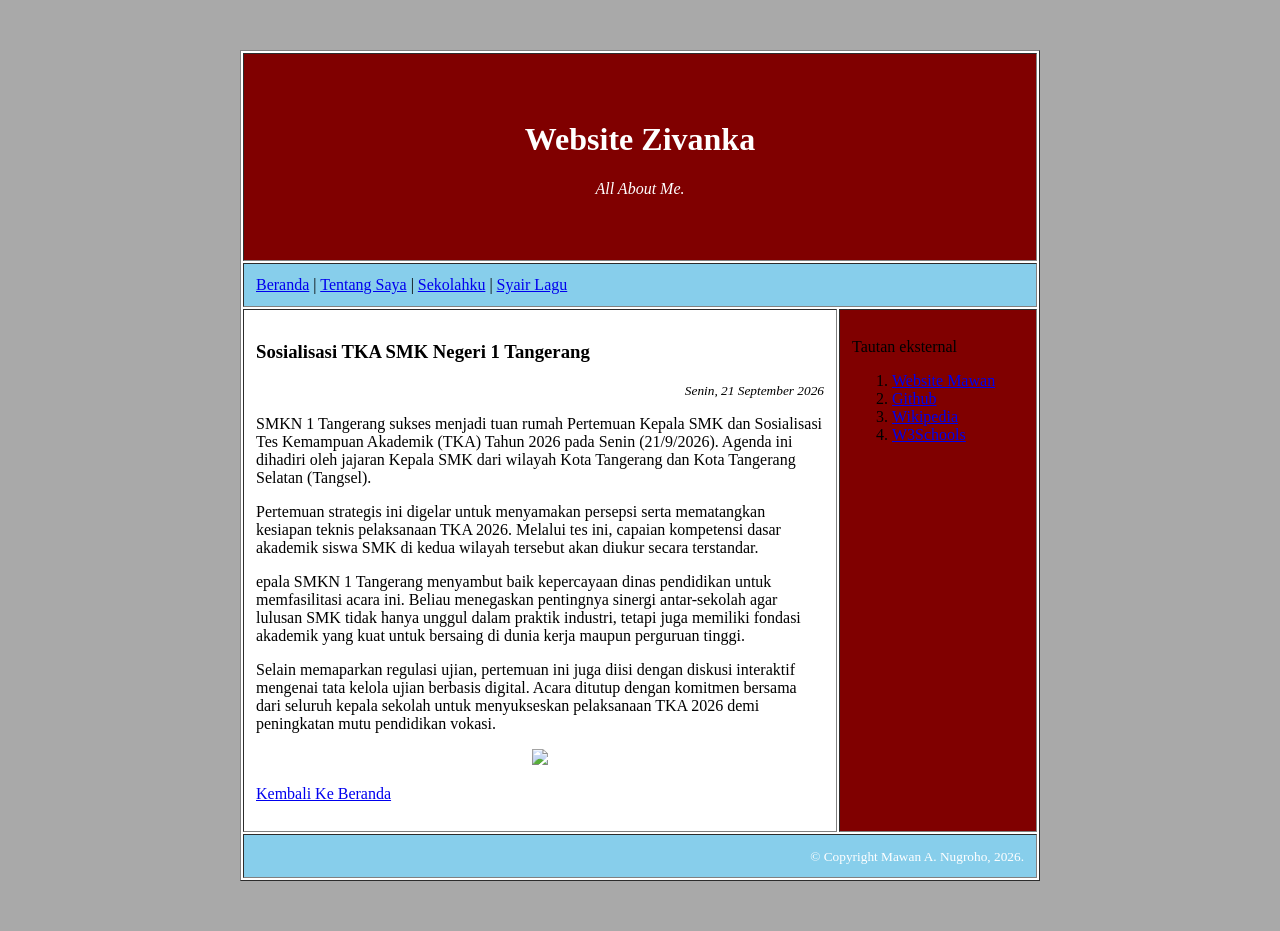
==== Berita 1.html @ db6b4c7f "Add files via upload" ====
<!DOCTYPE html>
<html lang="id">
<head>
    <title>Beranda</title>
    <link rel="icon" type="image/x-icon" href="favicon.ico">
</head>

<body bgcolor="darkgrey" background="images/background.svg">
    <!-- Halaman web tanpa CSS. Murni hanya memakai HTML -->
    <p>&nbsp;</p>
    <table border="1" width="800px" cellpadding="12px" align="center" bgcolor="white">
        <tr>
            <td colspan="2" align="center" bgcolor="maroon">
                <font color="white">
                    <p>&nbsp;</p>
                    <h1>Website Zivanka</h1>
                    <p><em>All About Me.</em></p>
                    <p>&nbsp;</p>
                </font>
            </td>
        </tr>
        <tr>
            <td colspan="2" bgcolor="skyblue">
                <a href="index.html">Beranda</a> |
                <a href="Tentang%20saya.html">Tentang Saya</a> |
                <a href="Sekolahku.html">Sekolahku</a> |
                <a href="Syair%20lagu.html">Syair Lagu</a>
            </td>
        </tr>
        <tr>
            <td width="75%">
                <!-- Content utama -->

                
                <h3>Sosialisasi TKA SMK Negeri 1 Tangerang</h3>
                <p align="right"><small><em>Senin, 21 September 2026</em></small></p>
            <p> SMKN 1 Tangerang sukses menjadi tuan rumah Pertemuan Kepala SMK dan Sosialisasi Tes Kemampuan Akademik (TKA) Tahun 2026 pada Senin (21/9/2026). Agenda ini dihadiri oleh jajaran Kepala SMK dari wilayah Kota Tangerang dan Kota Tangerang Selatan (Tangsel).</p>
                <p>Pertemuan strategis ini digelar untuk menyamakan persepsi serta mematangkan kesiapan teknis pelaksanaan TKA 2026. Melalui tes ini, capaian kompetensi dasar akademik siswa SMK di kedua wilayah tersebut akan diukur secara terstandar.</p>
                <p>epala SMKN 1 Tangerang menyambut baik kepercayaan dinas pendidikan untuk memfasilitasi acara ini. Beliau menegaskan pentingnya sinergi antar-sekolah agar lulusan SMK tidak hanya unggul dalam praktik industri, tetapi juga memiliki fondasi akademik yang kuat untuk bersaing di dunia kerja maupun perguruan tinggi.</p>
                <P>Selain memaparkan regulasi ujian, pertemuan ini juga diisi dengan diskusi interaktif mengenai tata kelola ujian berbasis digital. Acara ditutup dengan komitmen bersama dari seluruh kepala sekolah untuk menyukseskan pelaksanaan TKA 2026 demi peningkatan mutu pendidikan vokasi.</P>
                
                <center>
                <img src="image/TKA.jpg" width="400">
                    </center>
                <p><a href="index.html">Kembali Ke Beranda</a></p>

                <!-- Akhir dari content utama -->
            </td>
            <td width="25%" valign="top" bgcolor="maroon">
                <p>Tautan eksternal</p>
                <ol>
                    <li><a href="https://www.mawan.or.id">Website Mawan</a></li>
                    <li><a href="https://www.github.com">Github</a></li>
                    <li><a href="https://www.wikipedia.org">Wikipedia</a></li>
                    <li><a href="https://www.w3schools.com">W3Schools</a></li>
                </ol>
            </td>
        </tr>
        <tr>
            <td colspan="2" align="right" bgcolor="skyblue">
                <font color="white"><small>&copy; Copyright Mawan A. Nugroho, 2026.</small></font>
            </td>
        </tr>
    </table>
    <p>&nbsp;</p>
</body>

</html>
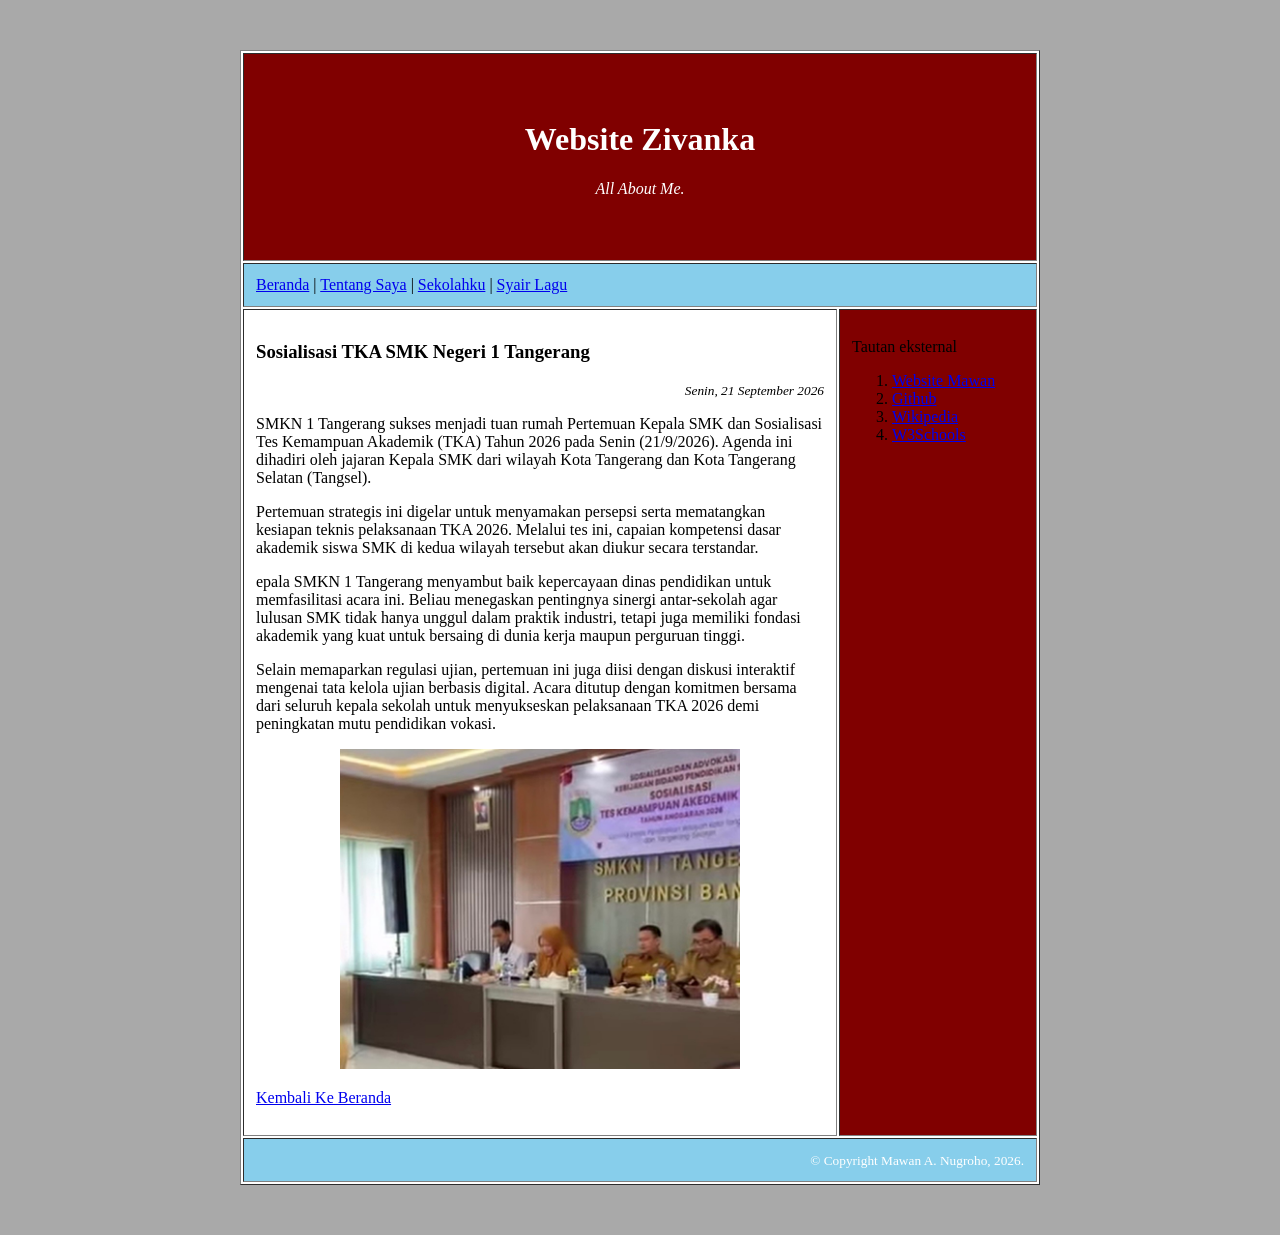
==== commit 5bd8d92c: "Update Berita 1.html" ====
--- a/Berita 1.html
+++ b/Berita 1.html
@@ -40,7 +40,7 @@
                 <P>Selain memaparkan regulasi ujian, pertemuan ini juga diisi dengan diskusi interaktif mengenai tata kelola ujian berbasis digital. Acara ditutup dengan komitmen bersama dari seluruh kepala sekolah untuk menyukseskan pelaksanaan TKA 2026 demi peningkatan mutu pendidikan vokasi.</P>
                 
                 <center>
-                <img src="image/TKA.jpg" width="400">
+                <img src="TKA.jpg" width="400">
                     </center>
                 <p><a href="index.html">Kembali Ke Beranda</a></p>
 
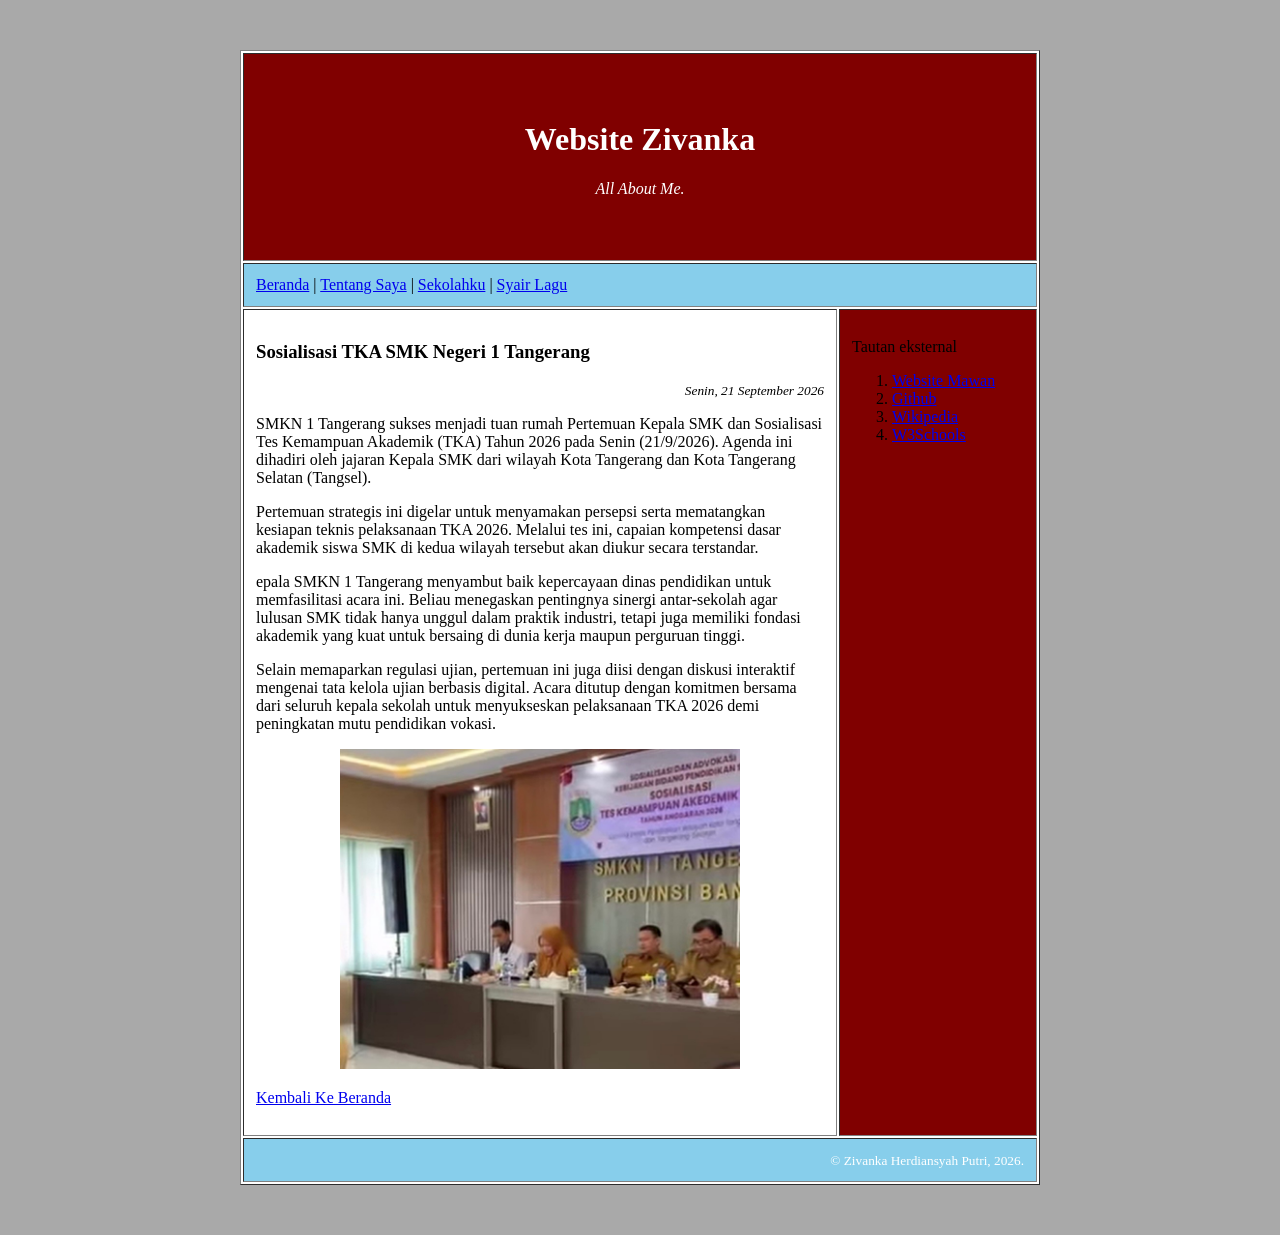
==== commit 90aad5a3: "Update Berita 1.html" ====
--- a/Berita 1.html
+++ b/Berita 1.html
@@ -58,7 +58,7 @@
         </tr>
         <tr>
             <td colspan="2" align="right" bgcolor="skyblue">
-                <font color="white"><small>&copy; Copyright Mawan A. Nugroho, 2026.</small></font>
+                <font color="white"><small>&copy; Zivanka Herdiansyah Putri, 2026.</small></font>
             </td>
         </tr>
     </table>
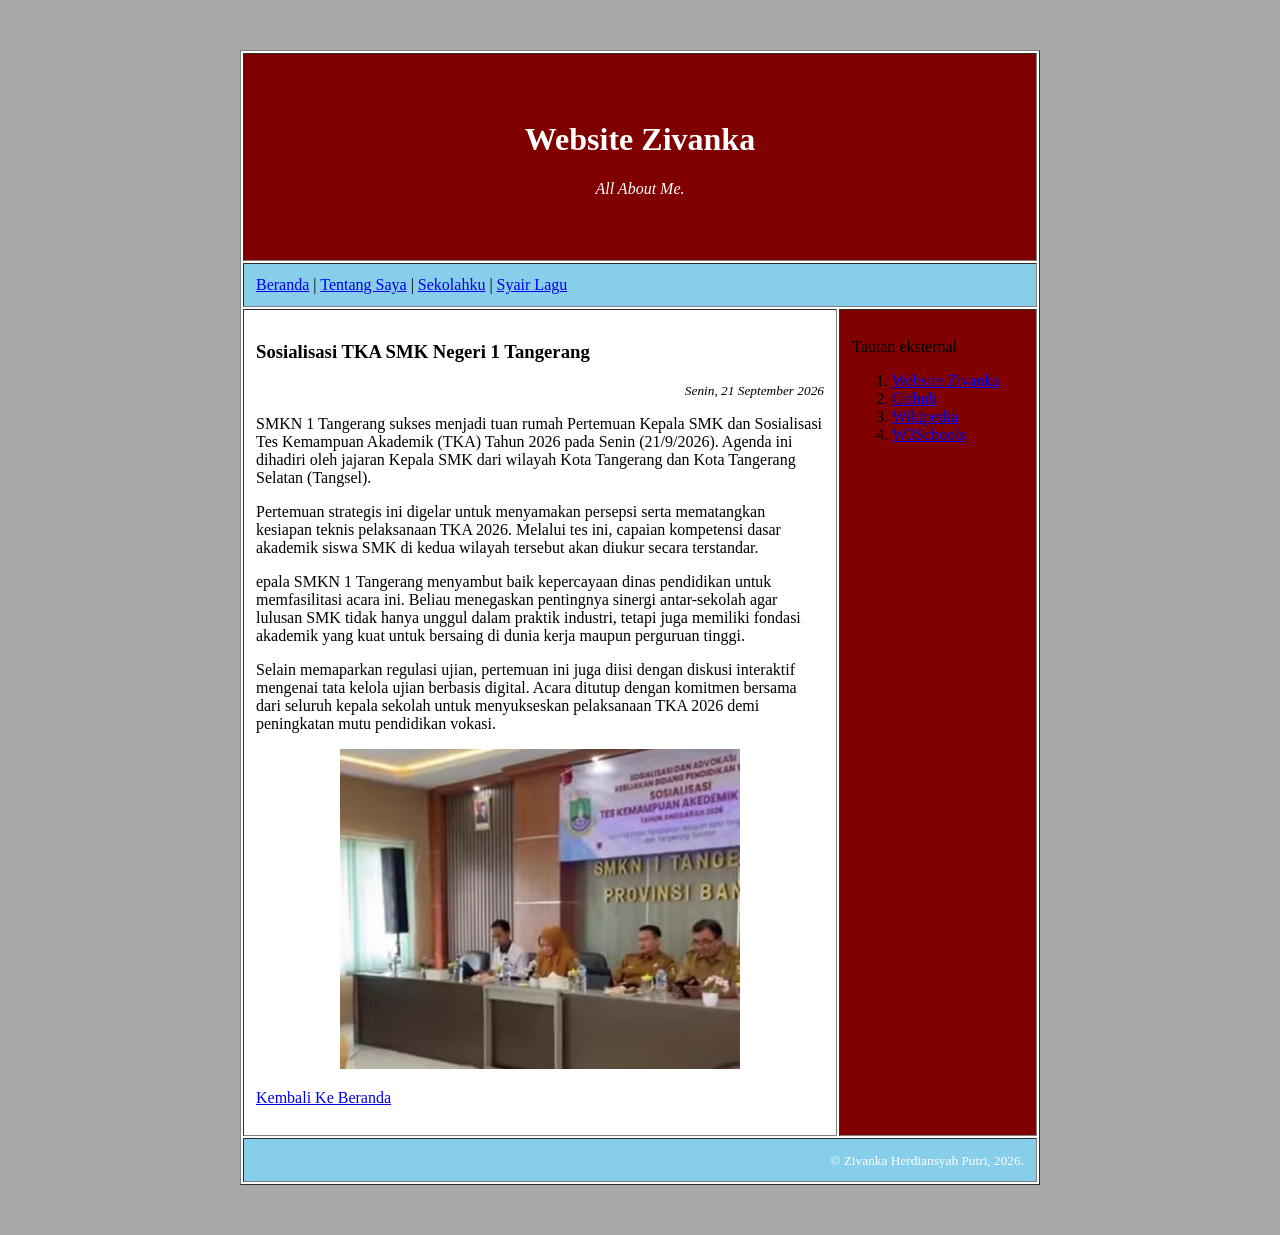
==== commit 84ee7549: "Update Berita 1.html" ====
--- a/Berita 1.html
+++ b/Berita 1.html
@@ -49,7 +49,7 @@
             <td width="25%" valign="top" bgcolor="maroon">
                 <p>Tautan eksternal</p>
                 <ol>
-                    <li><a href="https://www.mawan.or.id">Website Mawan</a></li>
+                    <li><a href="https://zivanka223.github.io/">Website Zivanka</a></li>
                     <li><a href="https://www.github.com">Github</a></li>
                     <li><a href="https://www.wikipedia.org">Wikipedia</a></li>
                     <li><a href="https://www.w3schools.com">W3Schools</a></li>
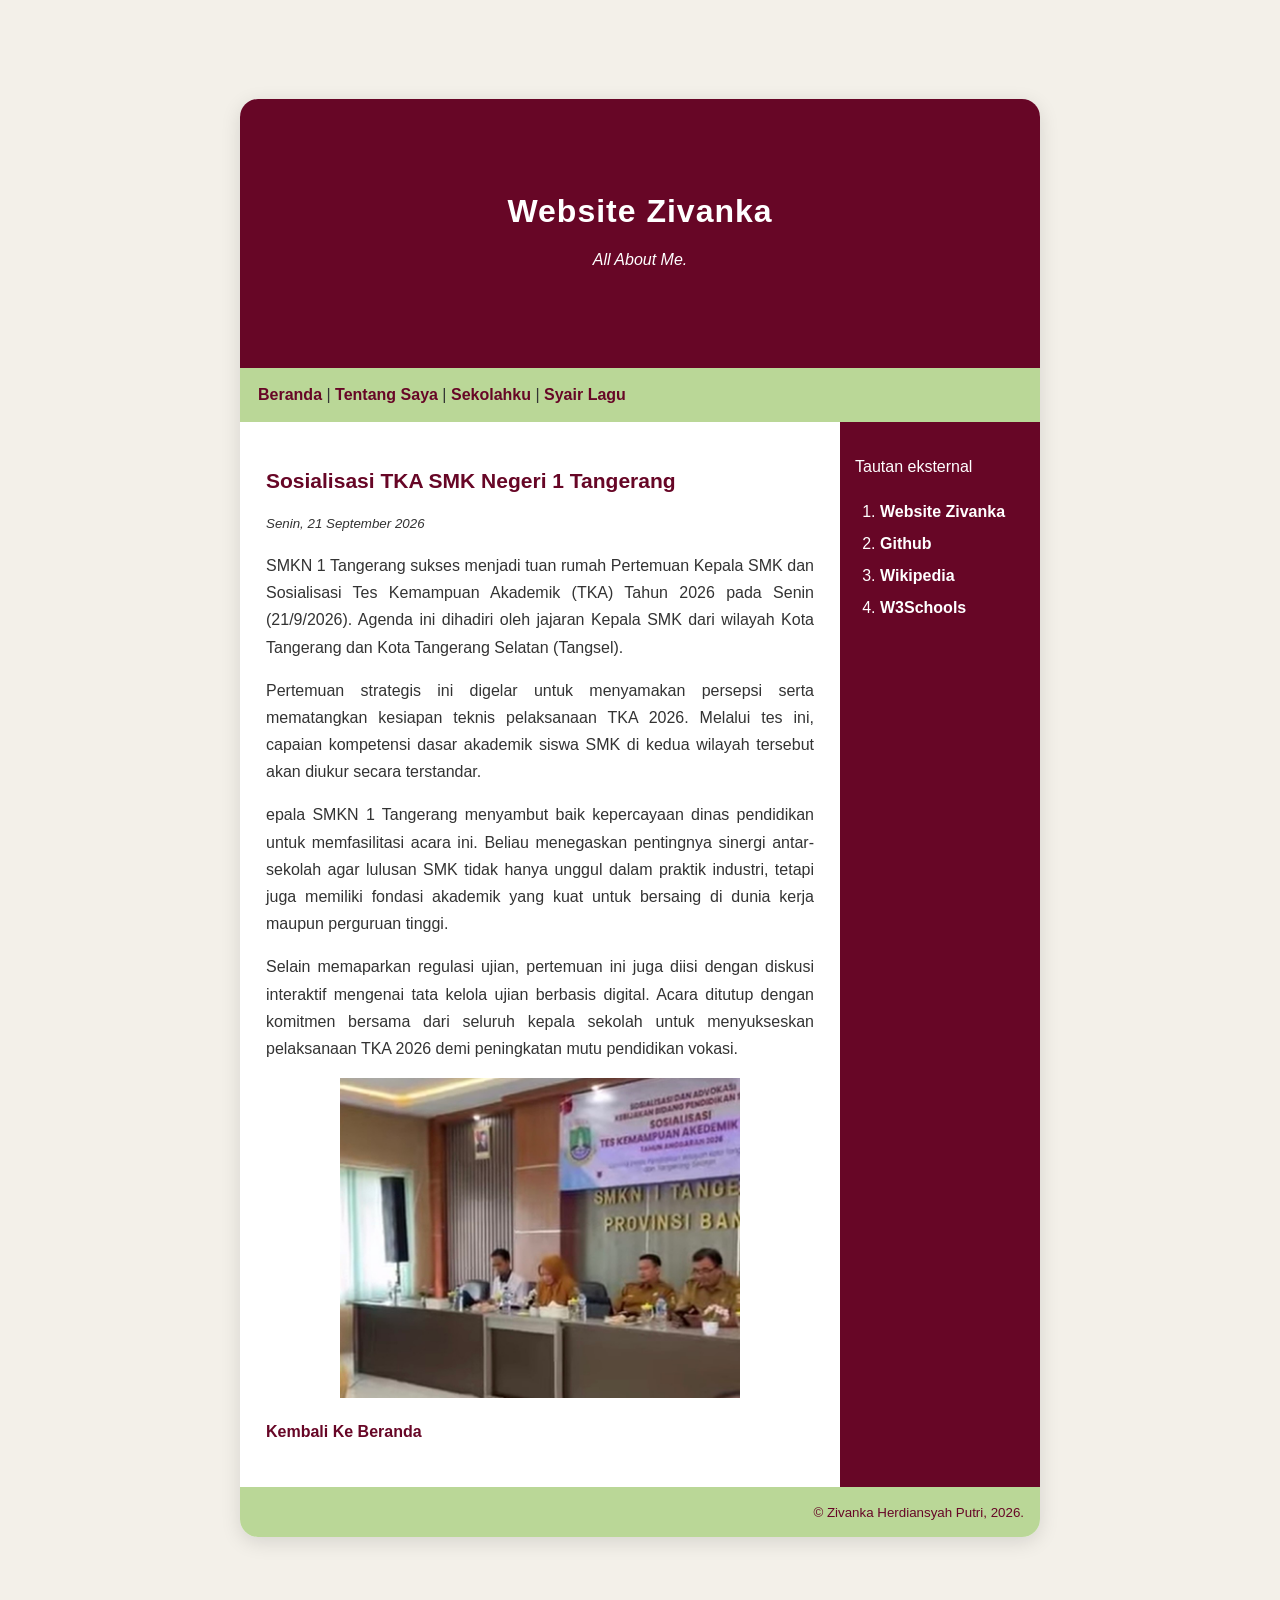
==== commit 9fc1ea73: "Update Berita 1.html" ====
--- a/Berita 1.html
+++ b/Berita 1.html
@@ -4,6 +4,130 @@
     <title>Beranda</title>
     <link rel="icon" type="image/x-icon" href="favicon.ico">
 </head>
+
+<style>
+    body {
+        background-color: #f3f0e9;
+        background-image: url("images/background.svg");
+        font-family: Arial, sans-serif;
+        color: #333333;
+        margin: 0;
+        padding: 40px 0;
+    }
+
+    table {
+        width: 800px;
+        max-width: 95%;
+        margin: auto;
+        border-collapse: separate;
+        border-spacing: 0;
+        border: none;
+        border-radius: 18px;
+        overflow: hidden;
+        background-color: white;
+        box-shadow: 0 5px 20px rgba(0, 0, 0, 0.12);
+    }
+
+    td {
+        padding: 15px;
+        border: none;
+    }
+
+    /* Bagian header */
+    tr:first-child td {
+        background-color: #670626;
+        color: white;
+        text-align: center;
+        padding: 35px 25px;
+    }
+
+    h1 {
+        font-size: 32px;
+        margin: 15px 0;
+        letter-spacing: 1px;
+        text-align: center;
+    }
+
+    /* Tagline di bawah judul */
+    tr:first-child td p {
+        text-align: center;
+    }
+
+    /* Menu navigasi */
+    tr:nth-child(2) td {
+        background-color: #BAD797;
+        padding: 18px;
+    }
+
+    a {
+        color: #670626;
+        text-decoration: none;
+        font-weight: bold;
+    }
+
+    a:hover {
+        text-decoration: underline;
+    }
+
+    /* Konten berita */
+    tr:nth-child(3) td:first-child {
+        background-color: white;
+        padding: 26px;
+        vertical-align: top;
+    }
+
+    h3 {
+        color: #670626;
+        font-size: 21px;
+        margin-bottom: 10px;
+    }
+
+    p {
+        line-height: 1.7;
+    }
+
+    tr:nth-child(3) td:first-child p {
+        text-align: justify;
+    }
+
+    hr {
+        border: none;
+        border-top: 1px solid #dddddd;
+        margin: 25px 0;
+    }
+
+    /* Sidebar */
+    tr:nth-child(3) td:last-child {
+        background-color: #670626;
+        color: white;
+        vertical-align: top;
+    }
+
+    tr:nth-child(3) td:last-child a {
+        color: white;
+    }
+
+    tr:nth-child(3) td:last-child a:hover {
+        color: #BAD797;
+    }
+
+    ol {
+        padding-left: 25px;
+        line-height: 2;
+    }
+
+    /* Footer */
+    tr:last-child td {
+        background-color: #BAD797;
+        color: #670626;
+        text-align: right;
+        padding: 16px;
+    }
+
+    tr:last-child td font {
+        color: #670626;
+    }
+</style>
 
 <body bgcolor="darkgrey" background="images/background.svg">
     <!-- Halaman web tanpa CSS. Murni hanya memakai HTML -->
